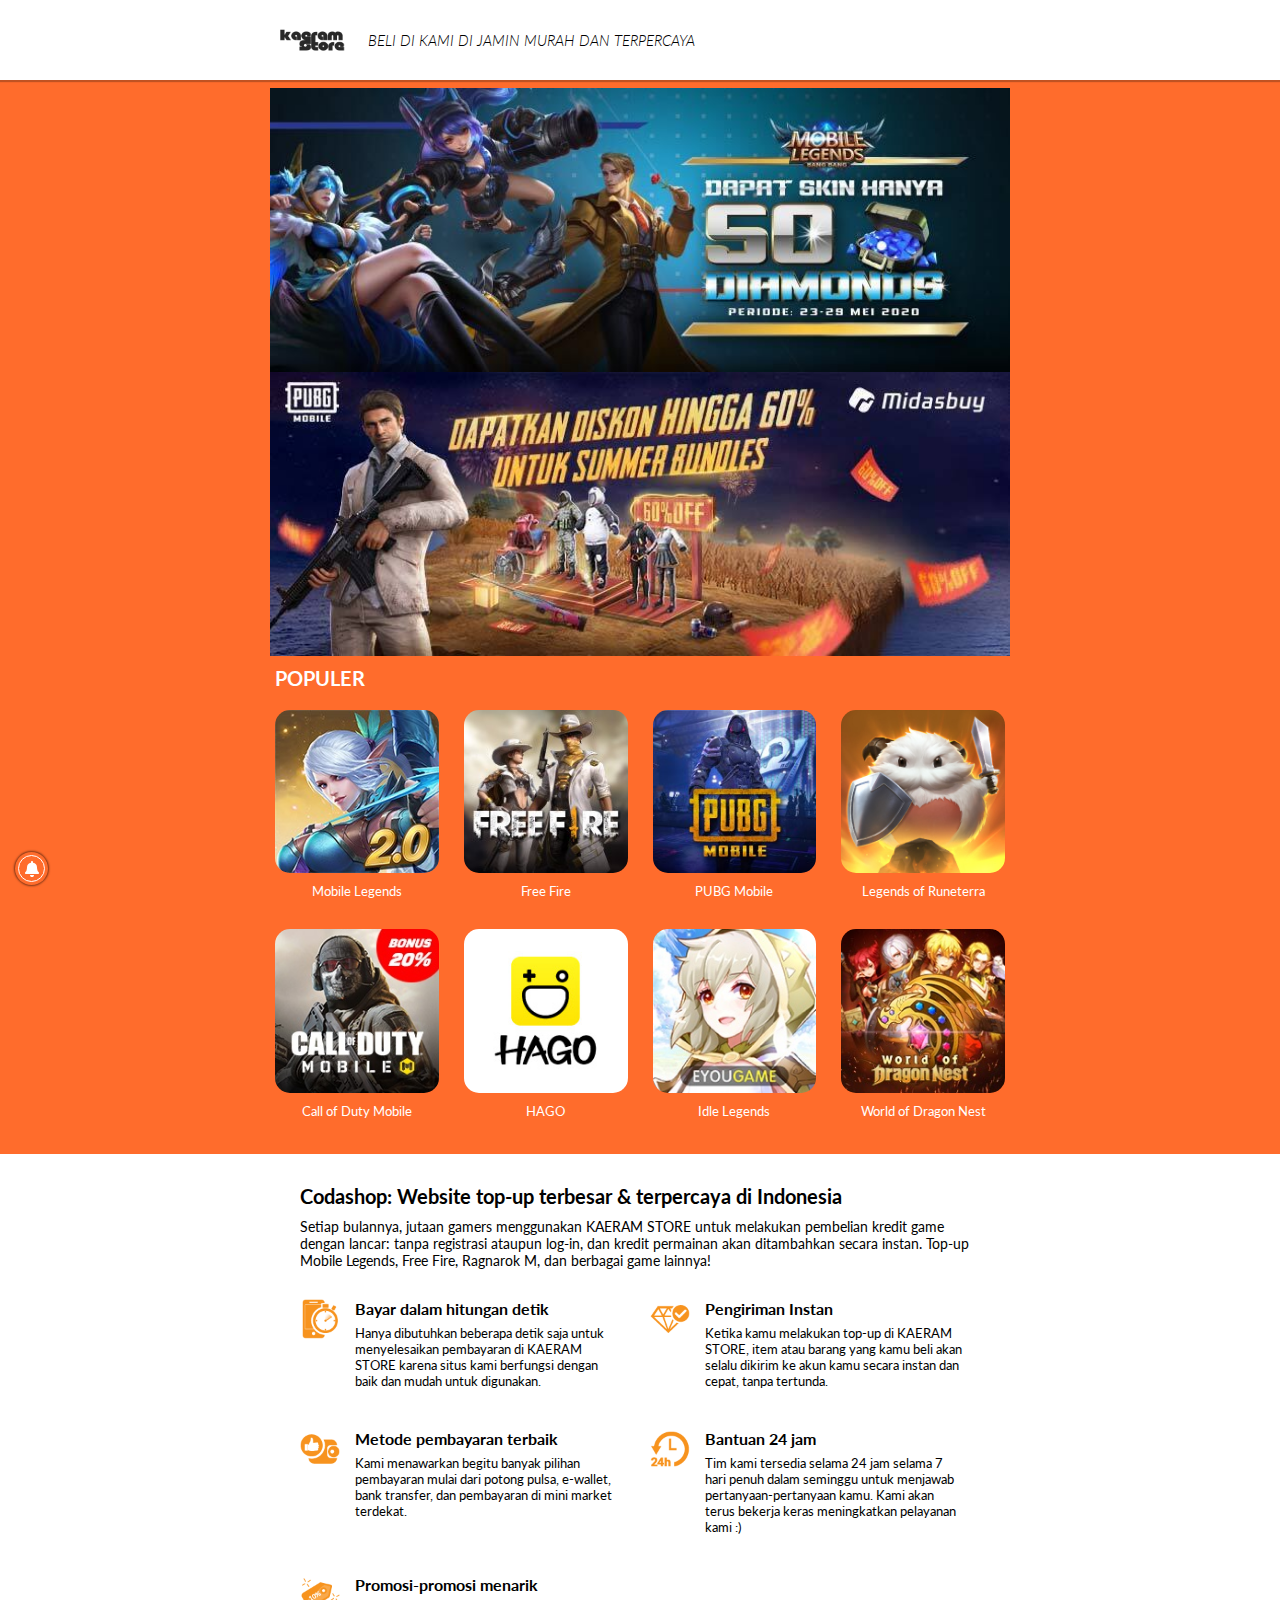
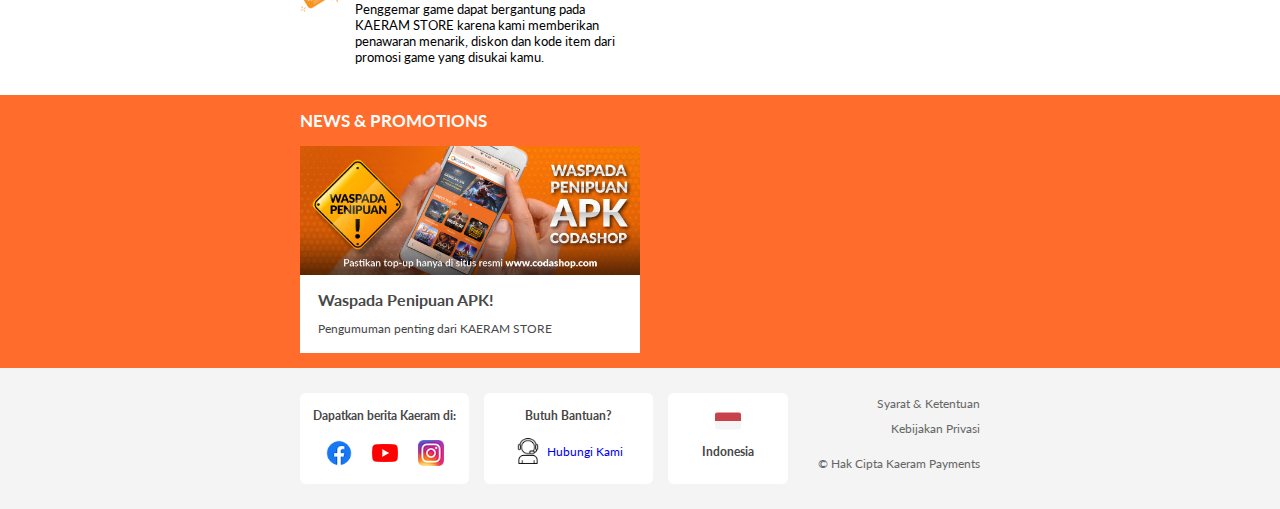
==== index.html @ 4cac1691 "first commit" ====
<!DOCTYPE html>
<html lang="en">

<head>
   <meta charset="UTF-8">
   <meta name="viewport" content="width=device-width, initial-scale=1.0">
   <link rel="stylesheet" href="https://cdnjs.cloudflare.com/ajax/libs/font-awesome/5.13.0/css/all.min.css">
   <link href="https://fonts.googleapis.com/css2?family=Lato:wght@300;400;700&display=swap" rel="stylesheet">
   <link rel="stylesheet" href="./vendor/slick/slick.css">
   <link rel="stylesheet" href="./vendor/slick/slick-theme.css">
   <link rel="stylesheet" href="css/style.css">
   <link rel="shortcut icon" href="img/favicon.ico" type="image/x-icon">
   <title>KAERAM - - Shop</title>
</head>

<body>

   <!-- Notification -->
   <div class="notification" id="notif">
      <div class="notification__container">
         <i class="fas fa-bell"></i>
      </div>
   </div>

   <!-- Header -->
   <header class="header">
      <div class="header__container">
         <div class="header__nav">
            <div class="logo">
               <img src="Black_Bold_Typographic_Retro_Night_Club_Restaurant_Bar_Logo__20241126_145146_0000-removebg-preview.png" class="logo__img" alt="logo" width="90px" height="80px">
               <p class="logo__slogan">
                  BELI DI KAMI DI JAMIN MURAH DAN TERPERCAYA
               </p>
            </div>
            <!-- <div class="search">
               <span class="search__icon" id="search-btn">
                  <i class="fas fw fa-search"></i>
               </span>
            </div> -->
         </div>
         <form class="search-form" id="search-form">
            <div class="search-form__container">
               <input type="text" class="search-form__input" id="input" placeholder="Pencarian game atau voucher">
            </div>
         </form>
      </div>
   </header>

   <!-- Banner -->
   <section class="banner">
      <div class="banner__container">
         <div class="banner__slide">
            <img src="./img/banner/mlbb_50dpromo_id.jpg" class="banner__img" alt="">
         </div>
         <div class="banner__slide">
            <img src="./img/banner/pubg_promo_id.jpg" class="banner__img" alt="">
         </div>
         <!-- <div class="banner__slide">
            <img src="//" class="banner__img" alt="">
         </div> -->
      </div>
   </section>

   <!-- Category 1 Category Popular -->
   <section class="category category--1">
      <div class="category__container">
         <h1 class="category__title">Populer</h1>
         <div class="category__product">
            <a href="diamondmlbb.html" class="category__product-container">
               <img src="./img/game/mlbb_tile.jpg" class="category__product-img" alt="">
               <p class="category__product-title">Mobile Legends</p>
            </a>
            <a href="diamondmlbb.html" class="category__product-container">
               <img src="./img/game/freefire_tile.jpg" class="category__product-img" alt="">
               <p class="category__product-title">Free Fire</p>
            </a>
            <a href="diamondmlbb.html" class="category__product-container">
               <img src="./img/game/PUBG_RPS11_tile.jpg" class="category__product-img" alt="">
               <p class="category__product-title">PUBG Mobile</p>
            </a>
            <a href="diamondmlbb.html" class="category__product-container">
               <img src="./img/game/lor_tile.jpg" class="category__product-img" alt="">
               <p class="category__product-title">Legends of Runeterra</p>
            </a>
            <a href="diamondmlbb.html" class="category__product-container">
               <img src="./img/game/codm_id_tile.jpg" class="category__product-img" alt="">
               <p class="category__product-title">Call of Duty Mobile</p>
            </a>
            <a href="diamondmlbb.html" class="category__product-container">
               <img src="./img/game/hago_tile.jpg" class="category__product-img" alt="">
               <p class="category__product-title">HAGO</p>
            </a>
            <a href="diamondmlbb.html" class="category__product-container">
               <img src="./img/game/idle_legends_tile.jpg" class="category__product-img" alt="">
               <p class="category__product-title">Idle Legends</p>
            </a>
            <a href="diamondmlbb.html" class="category__product-container">
               <img src="./img/game/The_World_Of_Dragon_Nest.jpg" class="category__product-img" alt="">
               <p class="category__product-title">World of Dragon Nest</p>
            </a>
         </div>
      </div>
   </section>
   

   <!-- About -->
   <section class="about">
      <div class="about__container">
         <h1 class="about__title">Codashop: Website top-up terbesar & terpercaya di Indonesia</h1>
         <p class="about__description">
            Setiap bulannya, jutaan gamers menggunakan KAERAM STORE untuk melakukan pembelian kredit game dengan lancar:
            tanpa registrasi ataupun log-in, dan kredit permainan akan ditambahkan secara instan. Top-up Mobile Legends,
            Free Fire, Ragnarok M, dan berbagai game lainnya!
         </p>
         <ul class="card">
            <li class="card__item">
               <div class="card__img">
                  <img src="img/icons/pay_in_seconds.png" alt="" class="card__icon">
               </div>
               <div class="card__content">
                  <h3 class="card__title">Bayar dalam hitungan detik</h3>
                  <p class="card__description">
                     Hanya dibutuhkan beberapa detik saja untuk menyelesaikan pembayaran di KAERAM STORE karena situs kami
                     berfungsi dengan baik dan mudah untuk digunakan.
                  </p>
               </div>
            </li>
            <li class="card__item">
               <div class="card__img">
                  <img src="img/icons/fast_delivery.png" alt="" class="card__icon">
               </div>
               <div class="card__content">
                  <h3 class="card__title">Pengiriman Instan</h3>
                  <p class="card__description">
                     Ketika kamu melakukan top-up di KAERAM STORE, item atau barang yang kamu beli akan selalu dikirim ke
                     akun kamu secara instan dan cepat, tanpa tertunda.
                  </p>
               </div>
            </li>
            <li class="card__item">
               <div class="card__img">
                  <img src="img/icons/best_payment_method.png" alt="" class="card__icon">
               </div>
               <div class="card__content">
                  <h3 class="card__title">Metode pembayaran terbaik</h3>
                  <p class="card__description">
                     Kami menawarkan begitu banyak pilihan pembayaran mulai dari potong pulsa, e-wallet, bank transfer,
                     dan pembayaran di mini market terdekat.
                  </p>
               </div>
            </li>
            <li class="card__item">
               <div class="card__img">
                  <img src="img/icons/24h_support.png" alt="" class="card__icon">
               </div>
               <div class="card__content">
                  <h3 class="card__title">Bantuan 24 jam</h3>
                  <p class="card__description">
                     Tim kami tersedia selama 24 jam selama 7 hari penuh dalam seminggu untuk menjawab
                     pertanyaan-pertanyaan kamu. Kami akan terus bekerja keras meningkatkan pelayanan kami :)
                  </p>
               </div>
            </li>
            <li class="card__item">
               <div class="card__img">
                  <img src="img/icons/promo.png" alt="" class="card__icon">
               </div>
               <div class="card__content">
                  <h3 class="card__title">Promosi-promosi menarik</h3>
                  <p class="card__description">
                     Penggemar game dapat bergantung pada KAERAM STORE karena kami memberikan penawaran menarik, diskon dan
                     kode item dari promosi game yang disukai kamu.
                  </p>
               </div>
            </li>
         </ul>
      </div>
   </section>

   <!-- News -->
   <section class="news">
      <div class="news__container">
         <h1 class="news__header">NEWS & PROMOTIONS</h1>
         <div class="news__card">
            <img src="./img/waspada_penipuan.jpg" class="news__img" alt="">
            <div class="news__card-body">
               <h4 class="news__title">Waspada Penipuan APK!</h4>
               <p class="news__description">Pengumuman penting dari KAERAM STORE</p>
            </div>
         </div>
      </div>
   </section>

   <!-- Footer -->
   <footer class="footer">
      <div class="footer__container">
         <div class="footer__content">
            <section class="left-content">
               <div class="social">
                  <h5 class="social__title">Dapatkan berita Kaeram di:</h5>
                  <div class="social__content">
                     <a href="#" class="social__link">
                        <img src="./img/socmed/socmed-facebook-H36.png" class="social__icon" alt="">
                     </a>
                     <a href="#" class="social__link">
                        <img src="./img/socmed/socmed-youtube-H36.png" class="social__icon" alt="">
                     </a>
                     <a href="#" class="social__link">
                        <img src="./img/socmed/socmed-instagram-H36.png" class="social__icon" alt="">
                     </a>
                  </div>
               </div>
               <div class="support">
                  <h5 class="support__title">Butuh Bantuan?</h5>
                  <a href="083848601844" class="support__link">
                     <img src="./img/support.png" class="support__img" alt="">
                     <span class="support__text">Hubungi Kami</span>
                  </a>
               </div>
               <div class="country">
                  <img src="./img/indonesia.png" class="country__img" alt="">
                  <h5 class="country__title">Indonesia</h5>
               </div>
            </section>
            <section class="right-content">
               <div class="legal-content">
                  <a href="#" class="legal-content__text">Syarat & Ketentuan</a>
                  <a href="#" class="legal-content__text">Kebijakan Privasi</a>
                  <p class="legal-content__copyright">&copy; Hak Cipta Kaeram Payments</p>
               </div>
            </section>
         </div>
      </div>
   </footer>

   <script src="./node_modules/jquery/dist/jquery.min.js"></script>
   <script src="./vendor/slick/slick.min.js"></script>
   <script src="./js/app.js"></script>
</body>

</html>
---- css/style.css ----
*,*::before,*::after{margin:0;padding:0;box-sizing:inherit}html{font-size:62.5%;box-sizing:border-box}body{font-family:"Lato", sans-serif;font-size:1.6rem;font-weight:400;background-color:#ff6c2c}.header{background-color:#fff;box-shadow:0 2px 1px 0 rgba(2,2,2,0.25)}.header__container{width:100%;max-width:76rem;margin:auto;padding:0 0.8rem;min-height:5rem;display:flex;flex-direction:column;justify-content:center}@media only screen and (max-width: 48em){.header__container{padding:0 1rem}}.header__nav{width:100%;display:flex;justify-content:space-between;align-items:center;min-height:5rem}.header__nav .logo{display:flex;align-items:center}.header__nav .logo__slogan{font-weight:300;font-size:1.5rem;font-style:italic;margin-left:1rem}@media only screen and (max-width: 48em){.header__nav .logo__slogan{display:none}}.header__nav .search__icon{color:#000;font-size:2.5rem;cursor:pointer}.header__nav .search__icon .active{color:#ff6c2c}.header .search-form{width:100%;padding:0 0 0.5rem;display:none}.header .search-form__container{width:100%}.header .search-form__input{font-family:inherit;display:block;width:100%;padding:0.9rem 1rem;border:1px solid #afafaf;border-radius:3px}.header .search-form__input:focus{outline:none}.header .search-form__input::-webkit-input-placeholder{font-size:1.5rem}.header .search-form.show{display:block}.banner{margin:0.8rem 0 1rem;width:100%;overflow-x:hidden;max-height:50vw}.banner__container{width:100%;max-width:74rem;margin:auto}.banner__slide{width:100%;overflow:hidden;cursor:pointer}.banner__img{display:block;width:100%;-o-object-fit:cover;object-fit:cover}.category{width:100%;max-width:74rem;margin:0 auto 1rem}.category__container{padding:0 0.5rem 1.5rem}@media only screen and (max-width: 48em){.category__container{padding:0 1.3rem 1.5rem}}.category__title{text-transform:uppercase;font-size:2rem;color:#fff;margin-bottom:2rem}.category__product{display:grid;grid-template-columns:repeat(4, 1fr);gap:2rem 2.5rem}@media only screen and (max-width: 37.5em){.category__product{grid-template-columns:repeat(3, 1fr);gap:1.5rem 1rem}}.category__product-container{text-decoration:none}.category__product-img{display:block;width:100%;-o-object-fit:cover;object-fit:cover;border-radius:1.5rem}.category__product-title{color:#fff;font-size:1.3rem;padding:1rem 0;text-align:center}.about{background-color:#fff;padding:3rem 0}.about__container{width:100%;max-width:68rem;margin:auto}@media only screen and (max-width: 56.25em){.about__container{max-width:56rem}}@media only screen and (max-width: 37.5em){.about__container{padding:0 2.5rem;margin:auto}}@media only screen and (max-width: 31.25em){.about__container{padding:0 2.5rem;margin:auto}}.about__title{font-size:2rem;font-weight:700;padding-bottom:1rem}.about__description{font-size:1.4rem}.about .card{list-style:none;margin-top:3rem;display:grid;grid-template-columns:repeat(2, 1fr);gap:4rem 2rem}@media only screen and (max-width: 37.5em){.about .card{grid-template-columns:1fr;gap:3rem 2rem}}.about .card__item{display:flex;align-items:flex-start}.about .card__icon{display:block;width:4rem}.about .card__content{padding:0 1.5rem}.about .card__title{font-weight:700;font-size:1.6rem;margin-bottom:0.7rem}@media only screen and (max-width: 37.5em){.about .card__title{font-size:1.6rem}}.about .card__description{font-size:1.3rem}.news{background-color:#ff6c2c}.news__container{width:100%;max-width:68rem;margin:auto;padding:1.5rem 0}@media only screen and (max-width: 56.25em){.news__container{max-width:56rem}}@media only screen and (max-width: 37.5em){.news__container{padding:1.5rem 2.5rem}}.news__header{font-size:1.7rem;font-weight:700;margin-bottom:1.5rem;color:#fff}.news__card{width:50%}@media only screen and (max-width: 37.5em){.news__card{width:100%}}.news__card:hover{cursor:pointer}.news__img{display:block;width:100%}.news__card-body{background-color:#fff;color:#484848;padding:1.5rem 1.8rem}.news__description{font-size:1.2rem;padding:1.2rem 0 0.2rem}.footer{background-color:#f4f4f4;padding:2.3rem 0}.footer h5{font-size:1.2rem;margin-bottom:1rem;text-align:center;color:#464646}.footer__container{width:100%;max-width:68rem;margin:auto}@media only screen and (max-width: 48em){.footer__container{padding:0 2.5rem}}.footer__content{display:flex;justify-content:space-between;align-items:center}@media only screen and (max-width: 48em){.footer__content{flex-direction:column;justify-content:center}}.footer .left-content{display:grid;grid-template-columns:repeat(2, 1fr) 12rem;gap:1.5rem;margin-right:0.5rem;justify-content:center;align-content:center}.footer .left-content>*{border-radius:6px}@media only screen and (max-width: 37.5em){.footer .left-content{grid-template-columns:repeat(2, 1fr)}}.footer .social{display:flex;flex-direction:column;justify-content:space-between}.footer .social__content{display:flex;justify-content:center;align-items:center;margin-top:0.7rem}.footer .social__link{text-decoration:none;display:block;margin:0 1rem}.footer .social__icon{width:2.6rem}.footer .support{text-align:center;display:flex;flex-direction:column;justify-content:space-between;align-items:center}.footer .support__link{display:block;width:100%;text-decoration:none;text-align:center;margin:auto;display:flex;justify-content:center;align-items:center}.footer .support__link>*{margin:0 3px}.footer .support__text{font-size:1.2rem}.footer .support__img{display:block;width:2.6rem;-webkit-filter:brightness(0);filter:brightness(0)}.footer .country{display:flex;flex-direction:column;justify-content:space-between;align-items:center}@media only screen and (max-width: 37.5em){.footer .country{width:12rem;grid-column:1 / 3;justify-self:center}}.footer .country__img{display:block;width:2.6rem}.footer .social,.footer .support,.footer .country{background-color:#fff;padding:1.5rem 1.3rem;text-align:center}.footer .legal-content{text-align:right}@media only screen and (max-width: 48em){.footer .legal-content{text-align:center;margin-top:1.5rem}}.footer .legal-content__text{display:block;text-decoration:none;font-size:1.2rem;padding:0.5rem 0;color:#666}.footer .legal-content__copyright{font-size:1.2rem;color:#666;padding:1.5rem 0}.notification{width:3.3rem;height:3.3rem;border-radius:50%;background-color:#ff6c2c;position:fixed;bottom:1.5rem;left:1.5rem;box-shadow:0 0 2px 1px rgba(0,0,0,0.5);padding:3px;cursor:pointer}.notification__container{width:100%;height:100%;border-radius:50%;border:1px solid #fff;display:flex;justify-content:center;align-items:center}.notification__container .fa-bell{color:#fff}
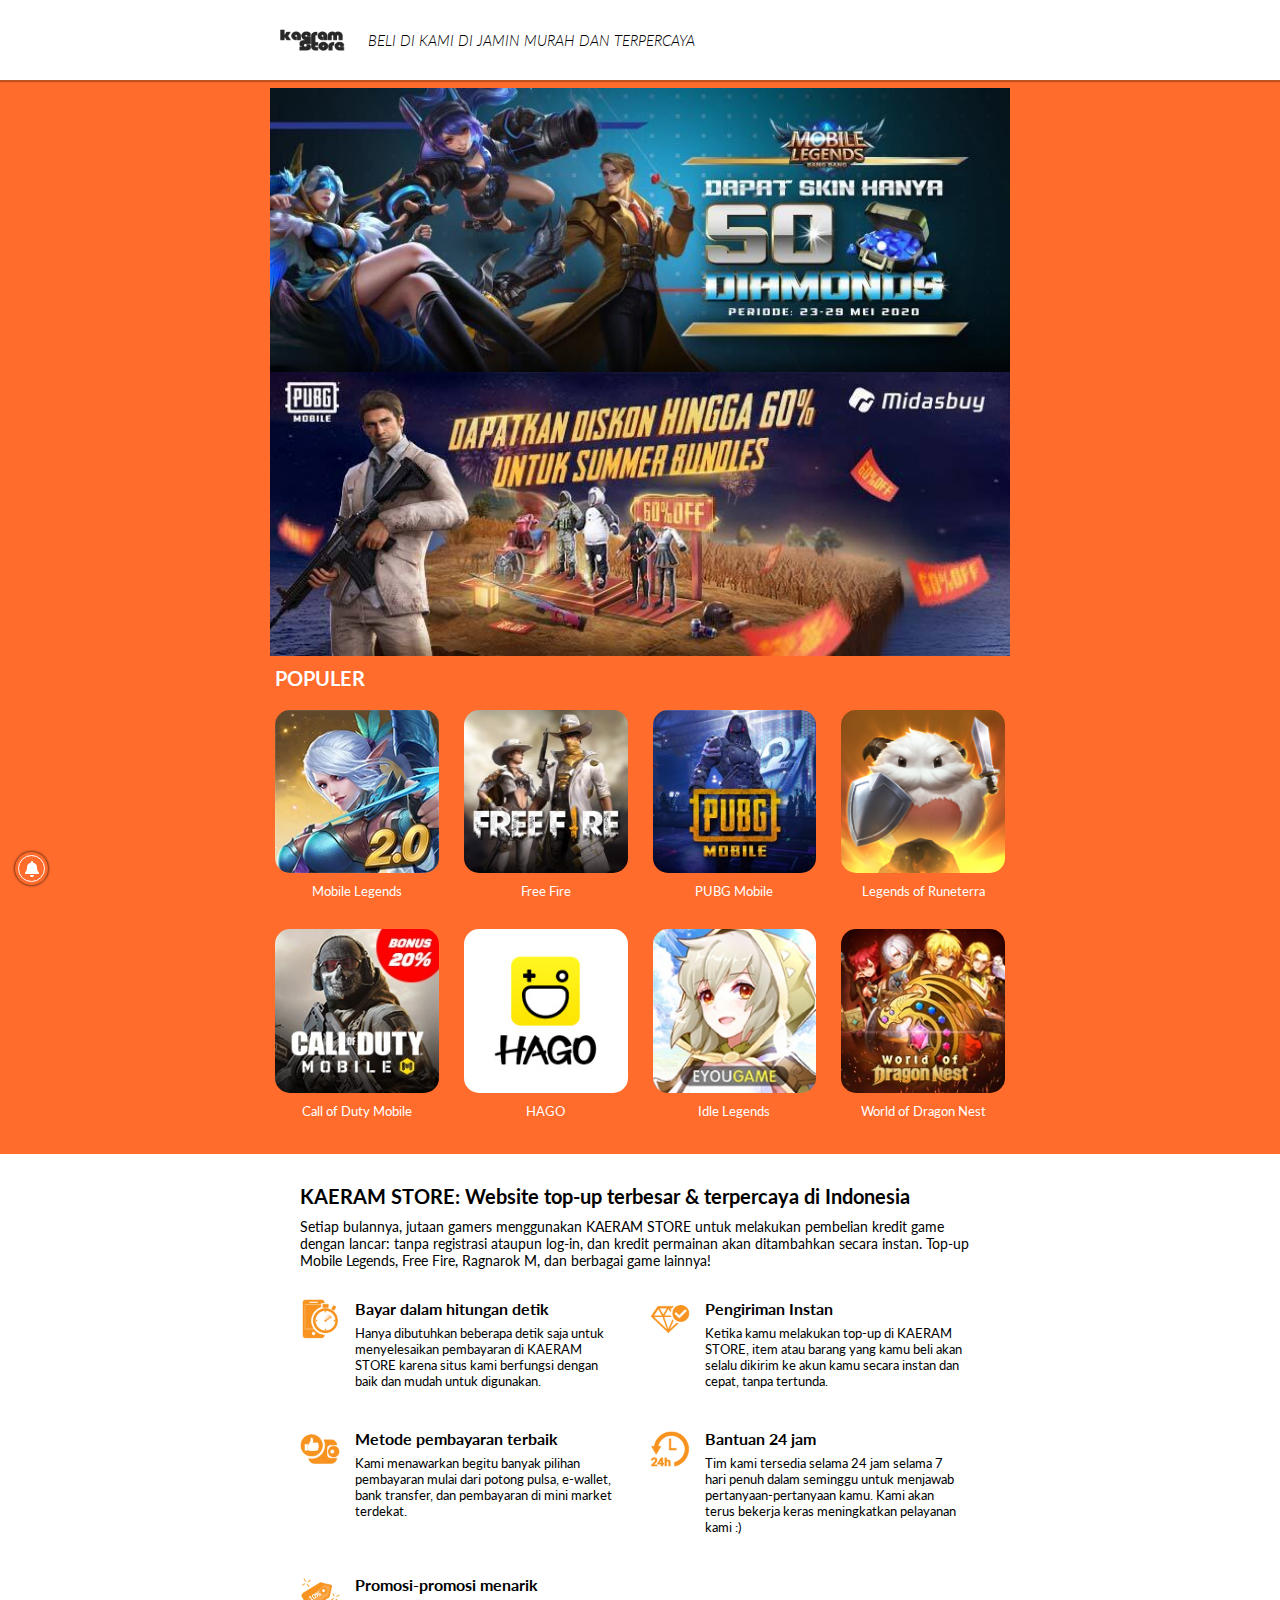
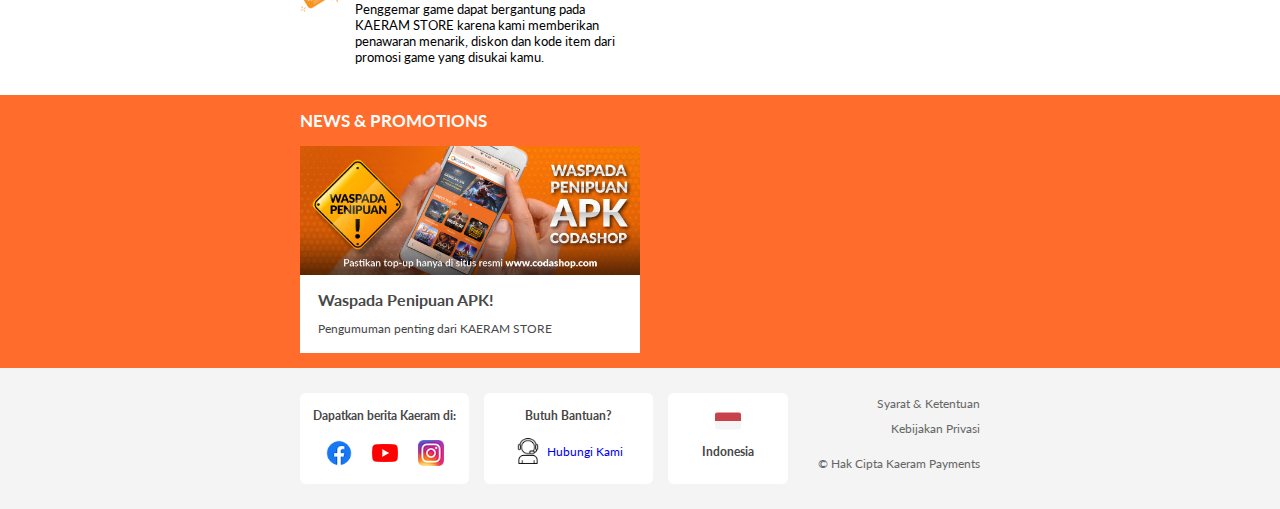
==== commit 21532b89: "mengubah tampilan" ====
--- a/index.html
+++ b/index.html
@@ -70,31 +70,31 @@
                <img src="./img/game/mlbb_tile.jpg" class="category__product-img" alt="">
                <p class="category__product-title">Mobile Legends</p>
             </a>
-            <a href="diamondmlbb.html" class="category__product-container">
+            <a href="diamondff.html" class="category__product-container">
                <img src="./img/game/freefire_tile.jpg" class="category__product-img" alt="">
                <p class="category__product-title">Free Fire</p>
             </a>
-            <a href="diamondmlbb.html" class="category__product-container">
+            <a href="diamondpubg.html" class="category__product-container">
                <img src="./img/game/PUBG_RPS11_tile.jpg" class="category__product-img" alt="">
                <p class="category__product-title">PUBG Mobile</p>
             </a>
-            <a href="diamondmlbb.html" class="category__product-container">
+            <a href="diamondlor.html" class="category__product-container">
                <img src="./img/game/lor_tile.jpg" class="category__product-img" alt="">
                <p class="category__product-title">Legends of Runeterra</p>
             </a>
-            <a href="diamondmlbb.html" class="category__product-container">
+            <a href="diamondcodm.html" class="category__product-container">
                <img src="./img/game/codm_id_tile.jpg" class="category__product-img" alt="">
                <p class="category__product-title">Call of Duty Mobile</p>
             </a>
-            <a href="diamondmlbb.html" class="category__product-container">
+            <a href="diamondhago.html" class="category__product-container">
                <img src="./img/game/hago_tile.jpg" class="category__product-img" alt="">
                <p class="category__product-title">HAGO</p>
             </a>
-            <a href="diamondmlbb.html" class="category__product-container">
+            <a href="diamondil.html" class="category__product-container">
                <img src="./img/game/idle_legends_tile.jpg" class="category__product-img" alt="">
                <p class="category__product-title">Idle Legends</p>
             </a>
-            <a href="diamondmlbb.html" class="category__product-container">
+            <a href="diamondwdn.html" class="category__product-container">
                <img src="./img/game/The_World_Of_Dragon_Nest.jpg" class="category__product-img" alt="">
                <p class="category__product-title">World of Dragon Nest</p>
             </a>
@@ -106,7 +106,7 @@
    <!-- About -->
    <section class="about">
       <div class="about__container">
-         <h1 class="about__title">Codashop: Website top-up terbesar & terpercaya di Indonesia</h1>
+         <h1 class="about__title">KAERAM STORE: Website top-up terbesar & terpercaya di Indonesia</h1>
          <p class="about__description">
             Setiap bulannya, jutaan gamers menggunakan KAERAM STORE untuk melakukan pembelian kredit game dengan lancar:
             tanpa registrasi ataupun log-in, dan kredit permainan akan ditambahkan secara instan. Top-up Mobile Legends,
@@ -199,20 +199,20 @@
                <div class="social">
                   <h5 class="social__title">Dapatkan berita Kaeram di:</h5>
                   <div class="social__content">
-                     <a href="#" class="social__link">
+                     <a href="https://www.facebook.com/share/dN5Wbp5QfQ5t9SGz/" class="social__link">
                         <img src="./img/socmed/socmed-facebook-H36.png" class="social__icon" alt="">
                      </a>
-                     <a href="#" class="social__link">
+                     <a href="https://youtube.com/@kgheksana9601?si=UqZisrDJiiDe_bmm" class="social__link">
                         <img src="./img/socmed/socmed-youtube-H36.png" class="social__icon" alt="">
                      </a>
-                     <a href="#" class="social__link">
+                     <a href="https://www.instagram.com/izae.xo?igsh=MW1tOG8xcmZxNjcycg==" class="social__link">
                         <img src="./img/socmed/socmed-instagram-H36.png" class="social__icon" alt="">
                      </a>
                   </div>
                </div>
                <div class="support">
                   <h5 class="support__title">Butuh Bantuan?</h5>
-                  <a href="083848601844" class="support__link">
+                  <a href="hubungikami.html" class="support__link">
                      <img src="./img/support.png" class="support__img" alt="">
                      <span class="support__text">Hubungi Kami</span>
                   </a>
@@ -224,8 +224,8 @@
             </section>
             <section class="right-content">
                <div class="legal-content">
-                  <a href="#" class="legal-content__text">Syarat & Ketentuan</a>
-                  <a href="#" class="legal-content__text">Kebijakan Privasi</a>
+                  <a href="syaratketentuan.html" class="legal-content__text">Syarat & Ketentuan</a>
+                  <a href="kebiajakanprivasi.html" class="legal-content__text">Kebijakan Privasi</a>
                   <p class="legal-content__copyright">&copy; Hak Cipta Kaeram Payments</p>
                </div>
             </section>
